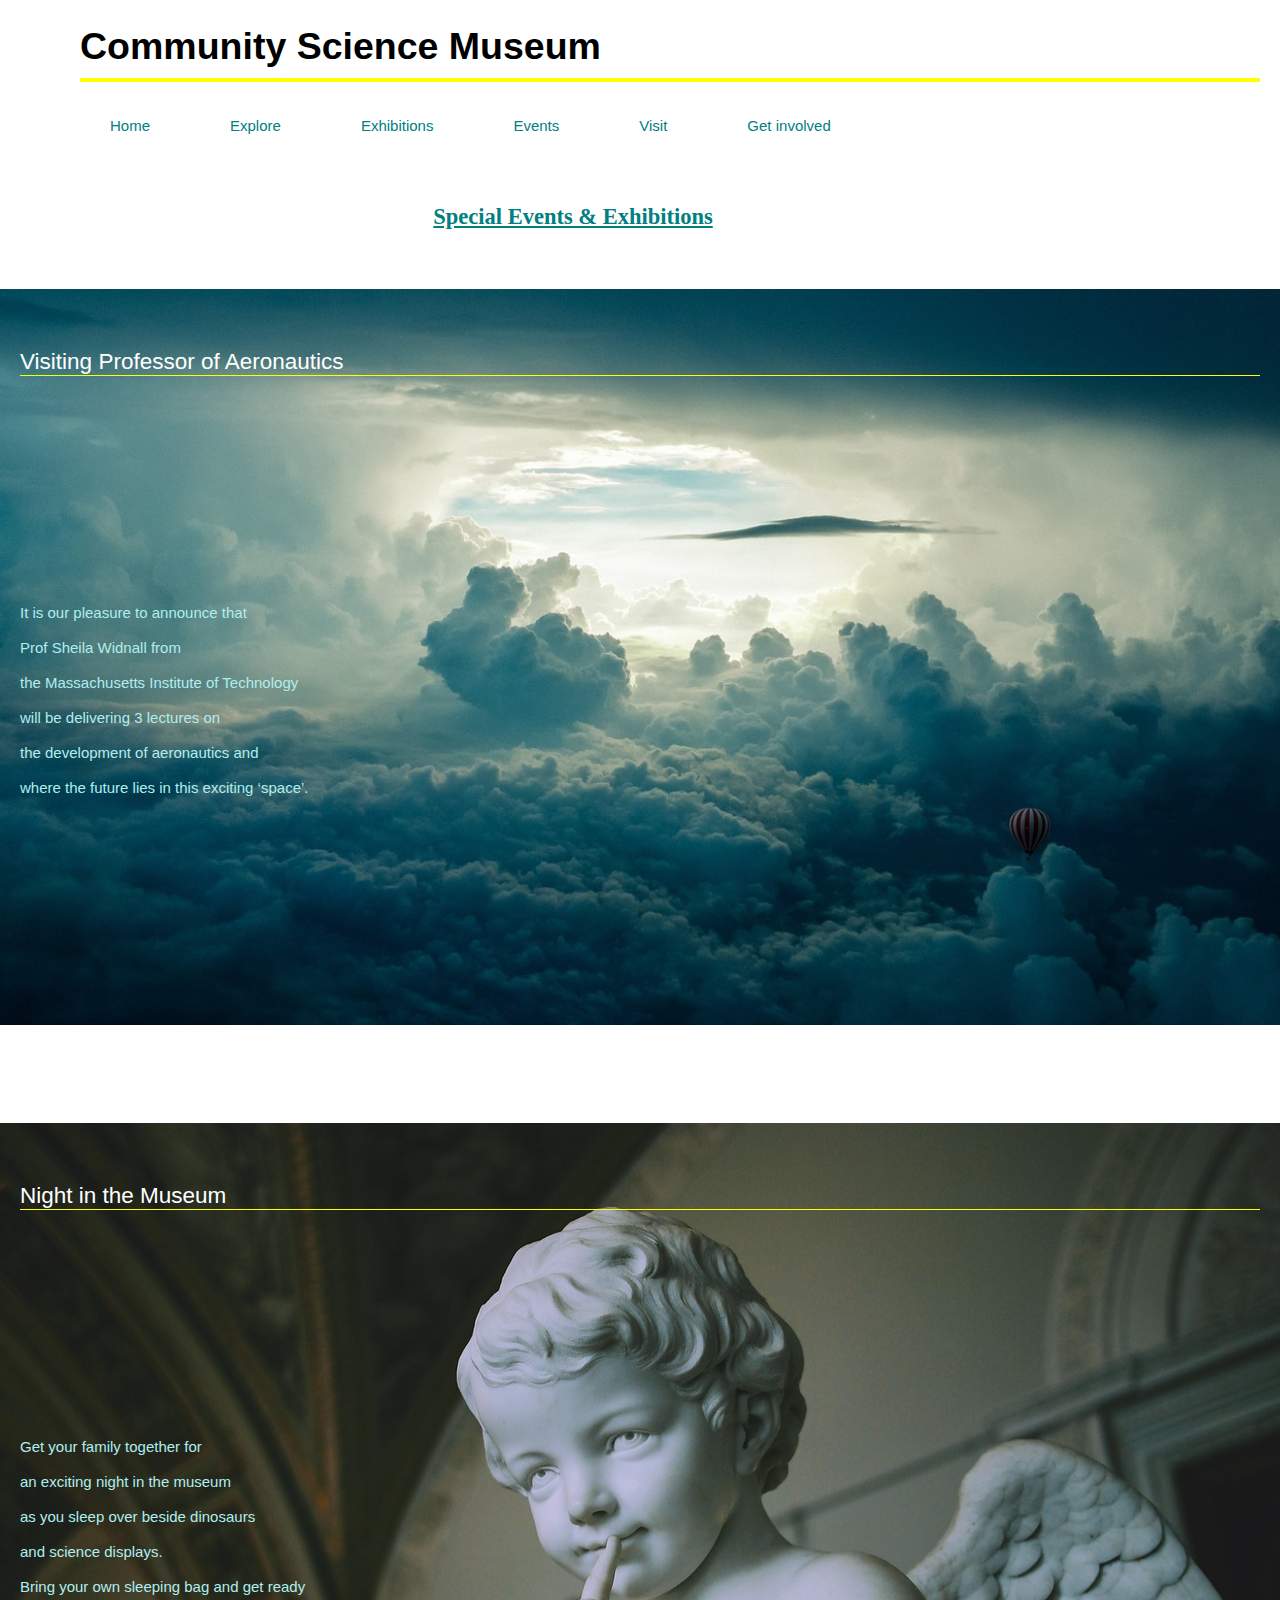
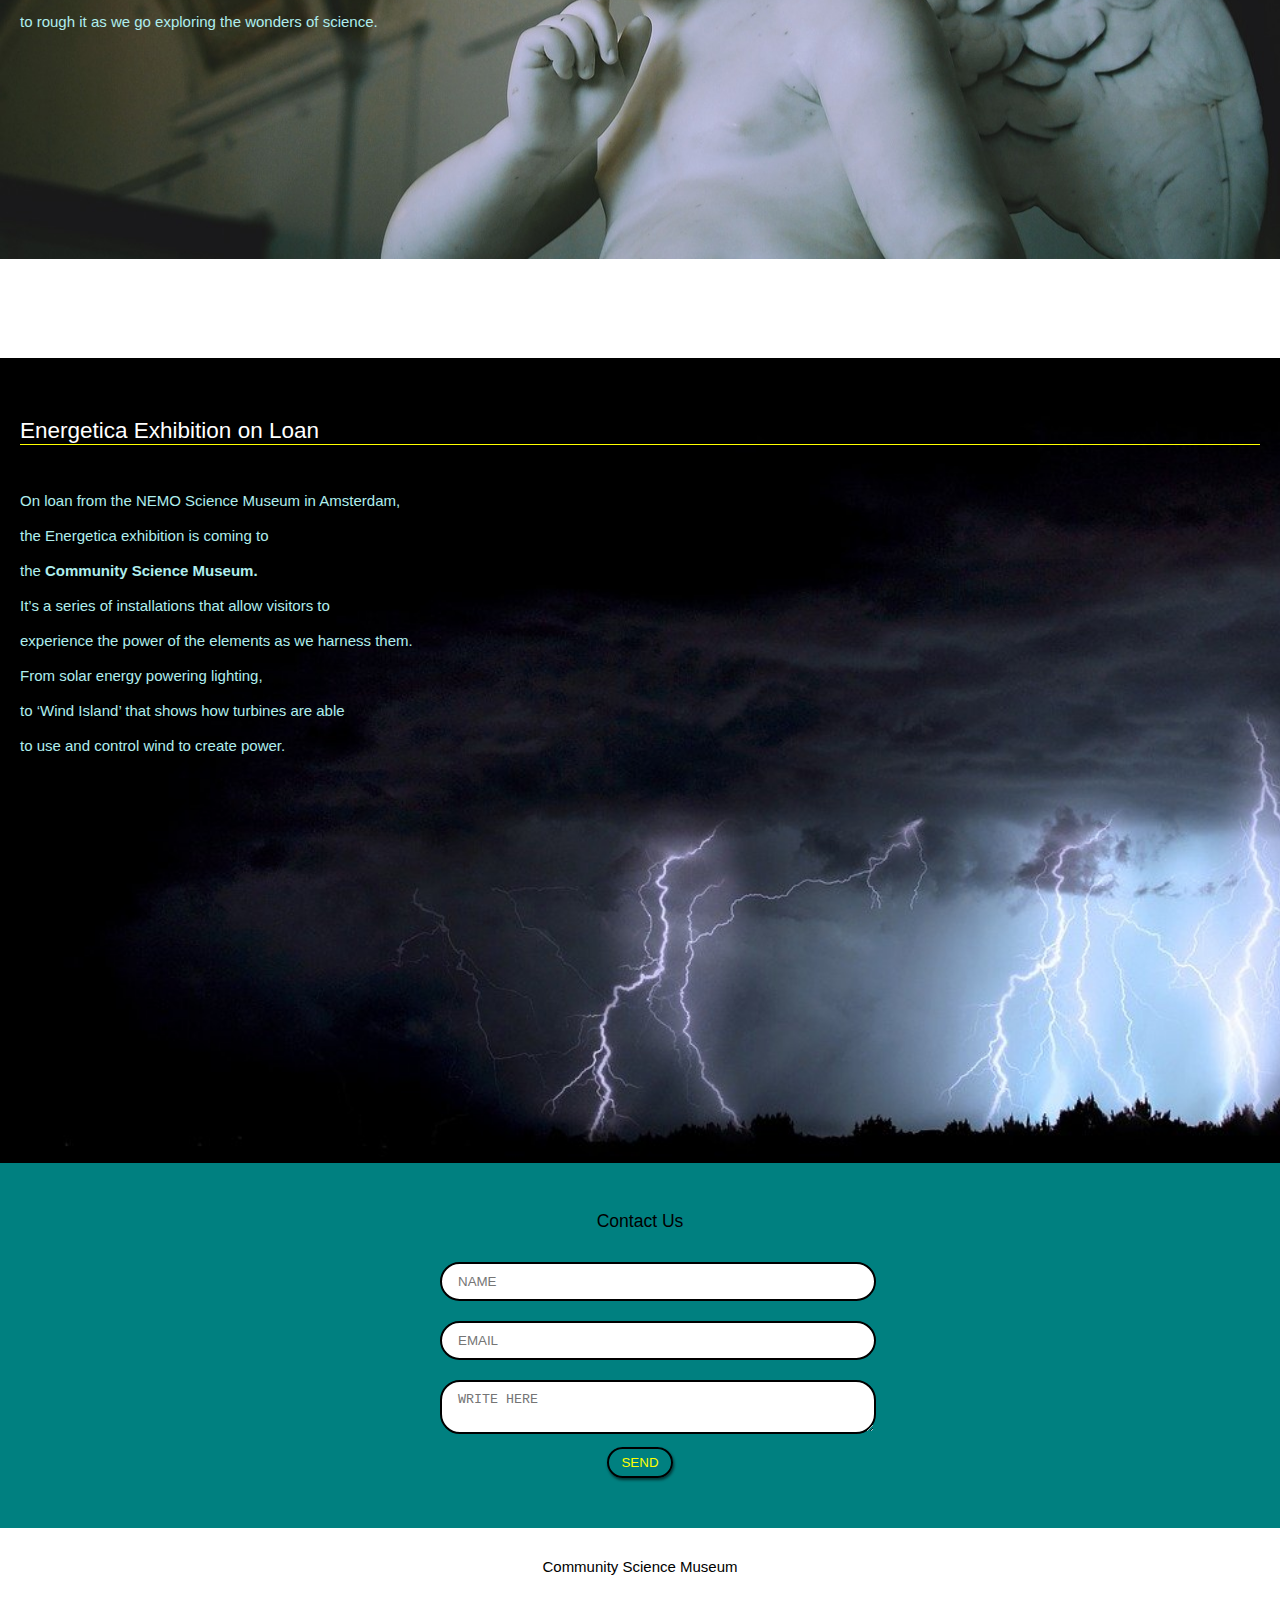
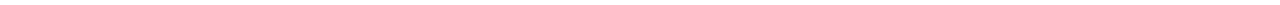
==== events.html @ 869b0f2c "pre bei2" ====
<!DOCTYPE html>
<html>
  <head>
    <title>Community Science museum</title>
    <link rel="stylesheet"  type="text/css" href="events.css"> 
    <meta name="viewport" content="width=device-width, initial-scale=1">
    <link rel="stylesheet" href="https://use.fontawesome.com/releases/v5.15.3/css/all.css" integrity="sha384-SZXxX4whJ79/gErwcOYf+zWLeJdY/qpuqC4cAa9rOGUstPomtqpuNWT9wdPEn2fk" crossorigin="anonymous">


  </head>
  <body>
    <main>
        <nav class="site-nav">
          <nav>
            <label for="hamburger-menu"><i class="fas fa-bars"></i></label>
              <input type="checkbox" id="hamburger-menu"> 
              <h1>Community Science Museum</h1>
              <ul>
                  <li><a href="index.html">Home</a></li>
                  <li><a href="explore.html">Explore</a></li>
                  <li class="active"><a href="exhib.html">Exhibitions</a></li>
                  <li><a href="events.html">Events</a></li>
                  <li><a href="visit.html">Visit</a></li>
                  <li><a href="getin.html">Get involved</a></li>
              </ul>
          </nav>

          <section id="exhibitions" class="grid">
            <div class="page-title">
                <strong>Special Events & Exhibitions</strong>
            </div>
        </section>

        <section id="einstein"> 
            <div class="einstein-text">
                <h2>Visiting Professor of Aeronautics</h2>
                <p>It is our pleasure to announce that <br/> Prof Sheila Widnall from <br/> the Massachusetts Institute of Technology <br/> will be delivering 3 lectures on <br/> the development of aeronautics and <br/> where the future lies in this exciting ‘space’.</p>
            </div>
            <div class="einstein-img">
                <img src="images/balloon.jpg" alt="">
            </div>
        </section>

        <section id="air">
            <div class="air"></div>
        </section>

        <section id="night"> 
            <div class="night-text">
                <h2>Night in the Museum</h2>
                <p>Get your family together for <br/> an exciting night in the museum <br/> as you sleep over beside dinosaurs <br/> and science displays. <br/> Bring your own sleeping bag and get ready <br/> to rough it as we go exploring the wonders of science.</p>
            </div>
            <div class="night-img">
                <img src="images/sculpture.jpg" alt="">
            </div>
        </section>

        <section id="air2">
            <div class="air2"></div>
        </section>

        <section id="energetica"> 
            <div class="energetica-text">
                <h2>Energetica Exhibition on Loan</h2>
                <p>On loan from the NEMO Science Museum in Amsterdam,<br/> the Energetica exhibition is coming to <br/> the <b>Community Science Museum.</b> <br/> It’s a series of installations that allow visitors to <br/> experience the power of the elements as we harness them. <br/> From solar energy powering lighting, <br/> to ‘Wind Island’ that shows how turbines are able <br/> to use and control wind to create power.</p>
            </div>
            <div class="energetica-img">
                <img src="images/lightning.jpg" alt="">
            </div>
        </section>





          <section id="contact">
            <h3>Contact Us</h3>
            
            <form>
              <input type="text" placeholder="NAME">
              <input type="email" placeholder="EMAIL">
              <textarea placeholder="WRITE HERE"></textarea>
              <button class="button">Send</button>
            </form>
          </section>

          <footer>
            <div class="footer-grid">
              <p class="copyright">Community Science Museum</p>

            </div>

          </footer>
           

          </div>

      
    </main>
  </body>
</html>
---- events.css ----
/* variables */

/* reset */
body,p,a,ul,li{
    margin: 0;
    padding: 0;
    text-decoration: none;
}
li{
    list-style-type: none;
}

/* base */
body{
    font-family: Arial, Helvetica, sans-serif;
    font-size: 15px;
    background: rgb(255,255,255);
    
    
}


.button{
    background: none;
    border: 2px solid black;
    color: yellow;
    padding: 6px 12px;
    border-radius: 20px;
    text-transform: uppercase;
    box-shadow: 1px 2px 3px rgba(0,0,0,0.6);
    display: inline-block;
}

.button:hover{
    color: cornflowerblue;
}
    
input, textarea{
    background: rgba (255, 255, 255, 0,05);
    padding: 10px 16px;
    border-radius: 20px;
    border: 2px solid black;
    color: white;
}

/* fonts */
h1{
    font-weight: bolder;
}

h2,h3,h4{
    font-weight:lighter;
    font-family: 'Gill Sans', 'Gill Sans MT', Calibri, 'Trebuchet MS', sans-serif;
}

p, a{
    font-family: 'Gill Sans', 'Gill Sans MT', Calibri, 'Trebuchet MS', sans-serif;
    color:paleturquoise;
}

strong{
    font-family: 'Trebuchet MS';
    color: teal;
    text-decoration:underline;
    
}

li, ul a{
  color: teal;  
  font-family:sans-serif;
}

li, ul a:active{
    color: black;
}

li, ul a:hover{
    color: black;
}

/* mobile */
.grid{
    display: grid;
    grid-template-columns: repeat(12, 1fr); 
 }
 
.site-nav{
     margin: 0 20px;
}
 
.site-nav ul{
     display: none;
}

#hamburger-menu{
    display: none;
}
 
#hamburger-menu:checked ~ ul{
    display: block;
    text-align: left;
    line-height: 40px;
}

i{
    padding: 10px 0;
    font-size: 1em;
}

.site-nav h1{
     grid-column: 2/6;
     grid-row: 1;
     padding-bottom: 10px;
     border-bottom: 3px solid yellow;
}

.page-title{
    padding: 30px 0;
    grid-column: 4/10;
}

#einstein{
    background-image: url(images/balloon.jpg);
    background-repeat: no-repeat;
    background-size: cover;
    padding: 0 20px 20px 20px;
    margin: 0 -20px;
}

.einstein-text h2{
    grid-column: 8/13;
    text-align: left;
    border-bottom: 1px solid yellow;
    padding-top: 60px;
    color: white;
}

.einstein-text p{
    grid-column: 2/13;
    grid-row: 1;
    line-height: 20px;
    padding-top: 200px;
    padding-bottom: 20px;
    text-align: left;

}

.einstein-img, .night-img, .energetica-img{
    display: none;
}

#air{
    background: white;
    padding:100px 20px 20px 20px;
    margin: 0 -20px;
}

#night{
    background-image: url(images/sculpture.jpg);
    background-repeat: no-repeat;
    background-size: cover;
    padding: 0 20px 20px 20px;
    margin: 0 -20px;
}

.night-text h2{
    grid-column: 2/13;
    text-align: left;
    border-bottom: 1px solid yellow;
    padding-top: 60px;
    color: white;
}

.night-text p{
    grid-column: 2/13;
    grid-row: 1;
    line-height: 20px;
    padding-top: 200px;
    padding-bottom: 20px;
    text-align: left;

}

#air2{
    background: white;
    padding:100px 20px 20px 20px;
    margin: 0 -20px;
}

#energetica{
    background-image: url(images/lightning.jpg);
    background-repeat: no-repeat;
    background-size: cover;
    padding: 0 20px 20px 20px;
    margin: 0 -20px;
}

.energetica-text h2{
    grid-column: 8/13;
    text-align: left;
    border-bottom: 1px solid yellow;
    padding-top: 60px;
    color: white;
}

.energetica-text p{
    grid-column: 2/10;
    grid-row: 1;
    line-height: 20px;
    padding-top: 20px;
    padding-bottom: 200px;
    text-align: left;

}

#contact{
    padding: 30px 20px;
    background: teal;
    margin: 0 -20px;
}

#contact h3, p{
    text-align: center;
    margin-bottom: 0;
}

#contact form{
    width: 80%;
    max-width: 400px;
    margin: 20px auto;
    text-align: center;
}

#contact input, textarea{
    width: 100%;
    margin: 10px 0;
}

footer{
    padding: 30px 20px;
    background: white;
    margin: 0 -20px;
}

footer p{
    color: black;
}

/* small pad */
@media screen and (min-width: 655px){
    i{
        font-size: 1.3em;
    }

    .page-title{
        grid-column: 6/9;
    }
}

/* pad and laptop */
@media screen and (min-width: 960px){
    .body{
        background: teal;
    }
    
    .site-nav ul{
        display: flex;
        gap: 40px;
        padding: 10px 0;
        margin-right: 400px;
        margin-left: 80px;
        padding-bottom: 30px;
   }

   .site-nav h1{
        margin-left: 60px;
        font-size: 2em;
        border-bottom: 4px solid yellow;
    }

    .page-title{
        padding: 40px 0;
        grid-column: 5/10;
        font-size: 1.5em;
    }
   
   #hamburger-menu{
       display: none;
   }
    
   #hamburger-menu:checked ~ ul{
       display: none;
   }
   
   i{
       display: none;
   }

   .site-nav h1{
    font-size: 2em;
    padding-bottom: 10px;
    border-bottom: 4px solid yellow;
    }

    #air, #air2{
        background: white;
        padding:60px 20px 20px 20px;
        margin: 0 -20px;
    }

    #einstein, #night, #energetica{
        padding-bottom: 200px;
    }

    .einstein-text p, .night-text p, .energetica-text p{
        text-align: start;
        line-height: 35px;
    }

}
/* large screen */
@media screen and (min-width: 1200px){
    .site-nav h1{
        margin-left: 60px;
        font-size: 2.5em;
        border-bottom: 4px solid yellow;
    }

    .site-nav ul{
        gap: 80px;
        margin-right: 400px;
        margin-left: 90px;
        padding-bottom: 30px;
    }
}
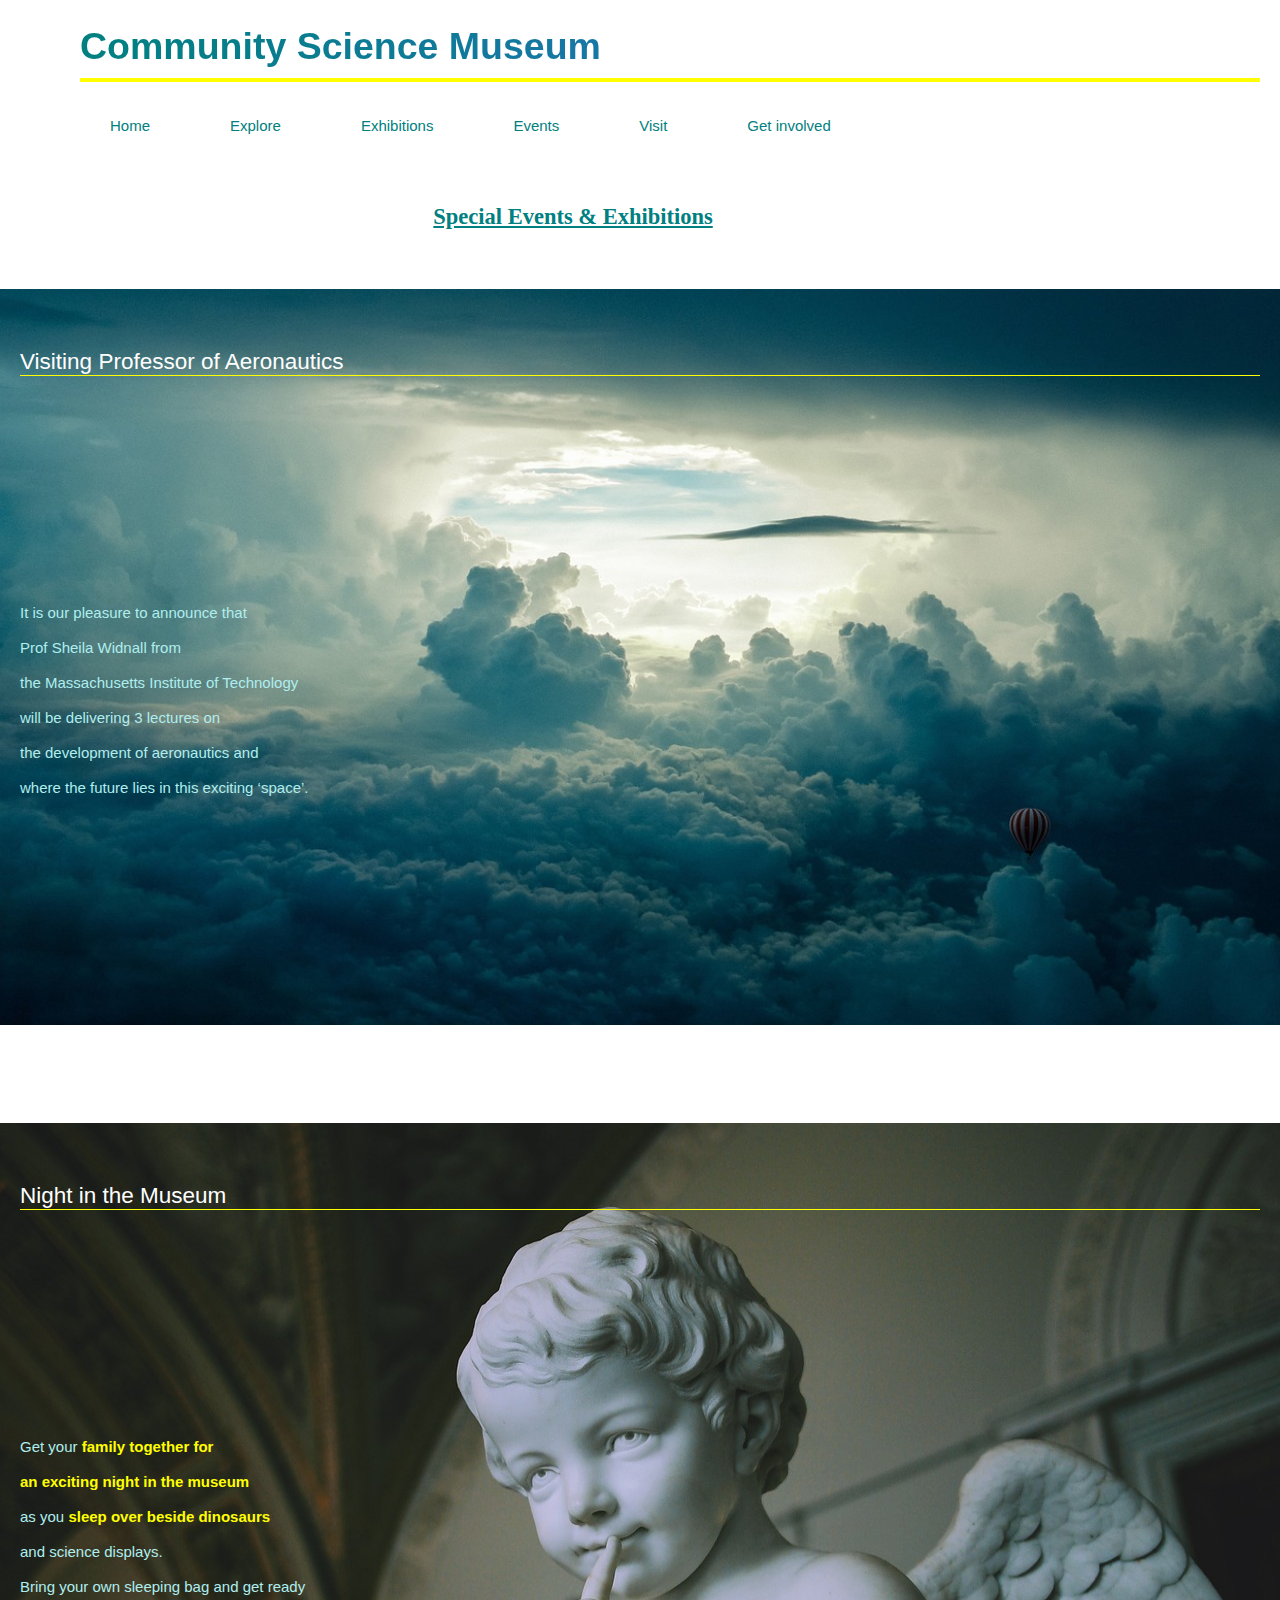
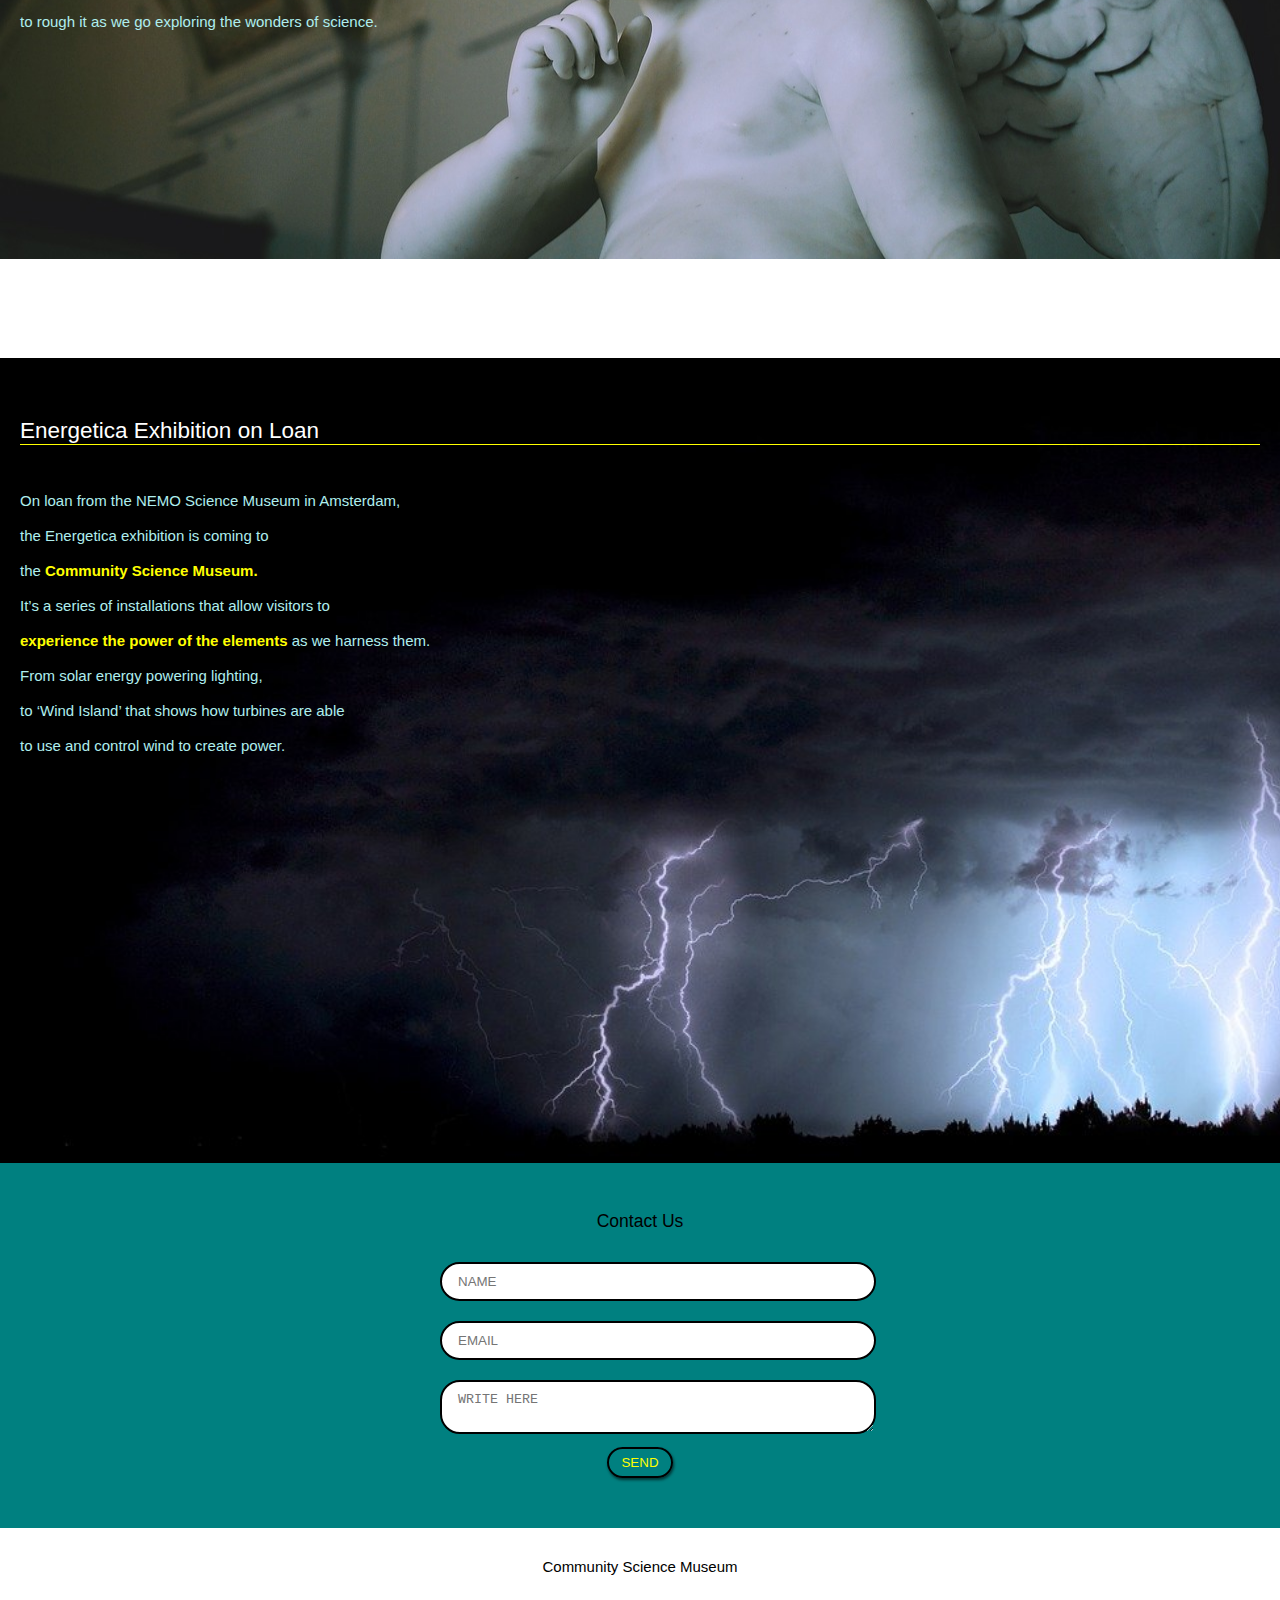
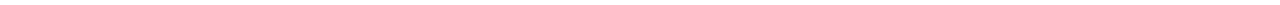
==== commit 7015fe2b: "finito" ====
--- a/events.html
+++ b/events.html
@@ -1,12 +1,14 @@
 <!DOCTYPE html>
 <html>
   <head>
-    <title>Community Science museum</title>
+    <title>Community Science Museum</title>
+    <meta charset="utf-8">
+    <meta lang="en">
+    <meta name="author" content="Håvard Sollie">
+    <meta name="description" content="Community Science Museum is a fun and engaging place for kids and teenagers. We have a lot of exciting exhibitions, events and programs for kids and schools. We offer researchers unique possibilities as well.">
     <link rel="stylesheet"  type="text/css" href="events.css"> 
     <meta name="viewport" content="width=device-width, initial-scale=1">
     <link rel="stylesheet" href="https://use.fontawesome.com/releases/v5.15.3/css/all.css" integrity="sha384-SZXxX4whJ79/gErwcOYf+zWLeJdY/qpuqC4cAa9rOGUstPomtqpuNWT9wdPEn2fk" crossorigin="anonymous">
-
-
   </head>
   <body>
     <main>
@@ -18,15 +20,15 @@
               <ul>
                   <li><a href="index.html">Home</a></li>
                   <li><a href="explore.html">Explore</a></li>
-                  <li class="active"><a href="exhib.html">Exhibitions</a></li>
+                  <li><a href="exhib.html">Exhibitions</a></li>
                   <li><a href="events.html">Events</a></li>
                   <li><a href="visit.html">Visit</a></li>
                   <li><a href="getin.html">Get involved</a></li>
               </ul>
           </nav>
 
-          <section id="exhibitions" class="grid">
-            <div class="page-title">
+        <section id="exhibitions" class="grid">
+             <div class="page-title">
                 <strong>Special Events & Exhibitions</strong>
             </div>
         </section>
@@ -37,7 +39,7 @@
                 <p>It is our pleasure to announce that <br/> Prof Sheila Widnall from <br/> the Massachusetts Institute of Technology <br/> will be delivering 3 lectures on <br/> the development of aeronautics and <br/> where the future lies in this exciting ‘space’.</p>
             </div>
             <div class="einstein-img">
-                <img src="images/balloon.jpg" alt="">
+                <img src="images/balloon.jpg" alt="hot air balloon in high altitude">
             </div>
         </section>
 
@@ -48,10 +50,10 @@
         <section id="night"> 
             <div class="night-text">
                 <h2>Night in the Museum</h2>
-                <p>Get your family together for <br/> an exciting night in the museum <br/> as you sleep over beside dinosaurs <br/> and science displays. <br/> Bring your own sleeping bag and get ready <br/> to rough it as we go exploring the wonders of science.</p>
+                <p>Get your <b> family together for <br/> an exciting night in the museum </b> <br/> as you <b> sleep over beside dinosaurs </b> <br/> and science displays. <br/> Bring your own sleeping bag and get ready <br/> to rough it as we go exploring the wonders of science.</p>
             </div>
             <div class="night-img">
-                <img src="images/sculpture.jpg" alt="">
+                <img src="images/sculpture.jpg" alt="sculpture hushing in camera">
             </div>
         </section>
 
@@ -62,18 +64,14 @@
         <section id="energetica"> 
             <div class="energetica-text">
                 <h2>Energetica Exhibition on Loan</h2>
-                <p>On loan from the NEMO Science Museum in Amsterdam,<br/> the Energetica exhibition is coming to <br/> the <b>Community Science Museum.</b> <br/> It’s a series of installations that allow visitors to <br/> experience the power of the elements as we harness them. <br/> From solar energy powering lighting, <br/> to ‘Wind Island’ that shows how turbines are able <br/> to use and control wind to create power.</p>
+                <p>On loan from the NEMO Science Museum in Amsterdam,<br/> the Energetica exhibition is coming to <br/> the <b>Community Science Museum.</b> <br/> It’s a series of installations that allow visitors to <br/> <b> experience the power of the elements </b> as we harness them. <br/> From solar energy powering lighting, <br/> to ‘Wind Island’ that shows how turbines are able <br/> to use and control wind to create power.</p>
             </div>
             <div class="energetica-img">
-                <img src="images/lightning.jpg" alt="">
+                <img src="images/lightning.jpg" alt="multiple lightning strikes">
             </div>
         </section>
 
-
-
-
-
-          <section id="contact">
+        <section id="contact">
             <h3>Contact Us</h3>
             
             <form>
@@ -84,18 +82,12 @@
             </form>
           </section>
 
-          <footer>
+        <footer>
             <div class="footer-grid">
               <p class="copyright">Community Science Museum</p>
-
             </div>
-
-          </footer>
+        </footer>
            
-
-          </div>
-
-      
     </main>
   </body>
 </html>
--- a/events.css
+++ b/events.css
@@ -46,6 +46,11 @@
 /* fonts */
 h1{
     font-weight: bolder;
+    background: linear-gradient(to left, rgb(52, 108, 212), teal);
+    -webkit-background-clip: text;
+    -moz-background-clip: text;
+    background-clip: text;
+    color: transparent;
 }
 
 h2,h3,h4{
@@ -76,6 +81,10 @@
 
 li, ul a:hover{
     color: black;
+}
+
+b{
+    color: yellow;
 }
 
 /* mobile */
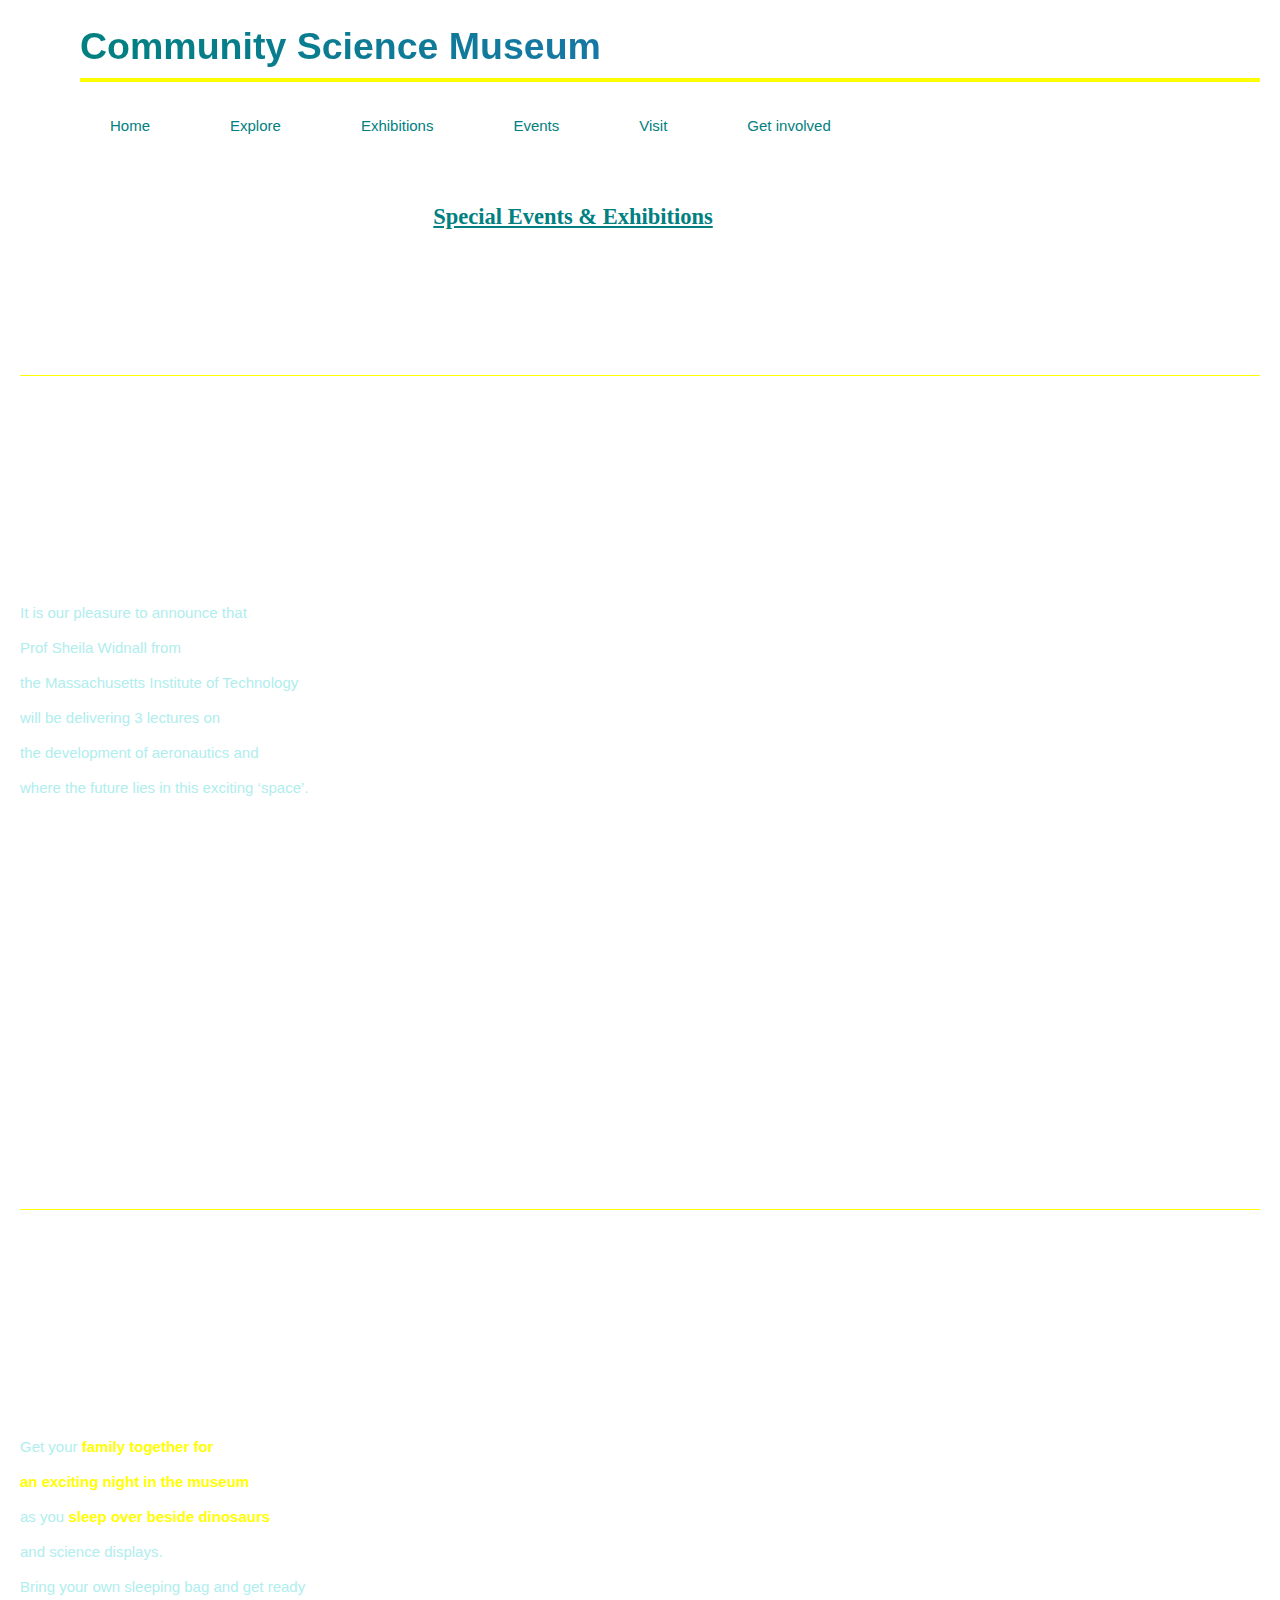
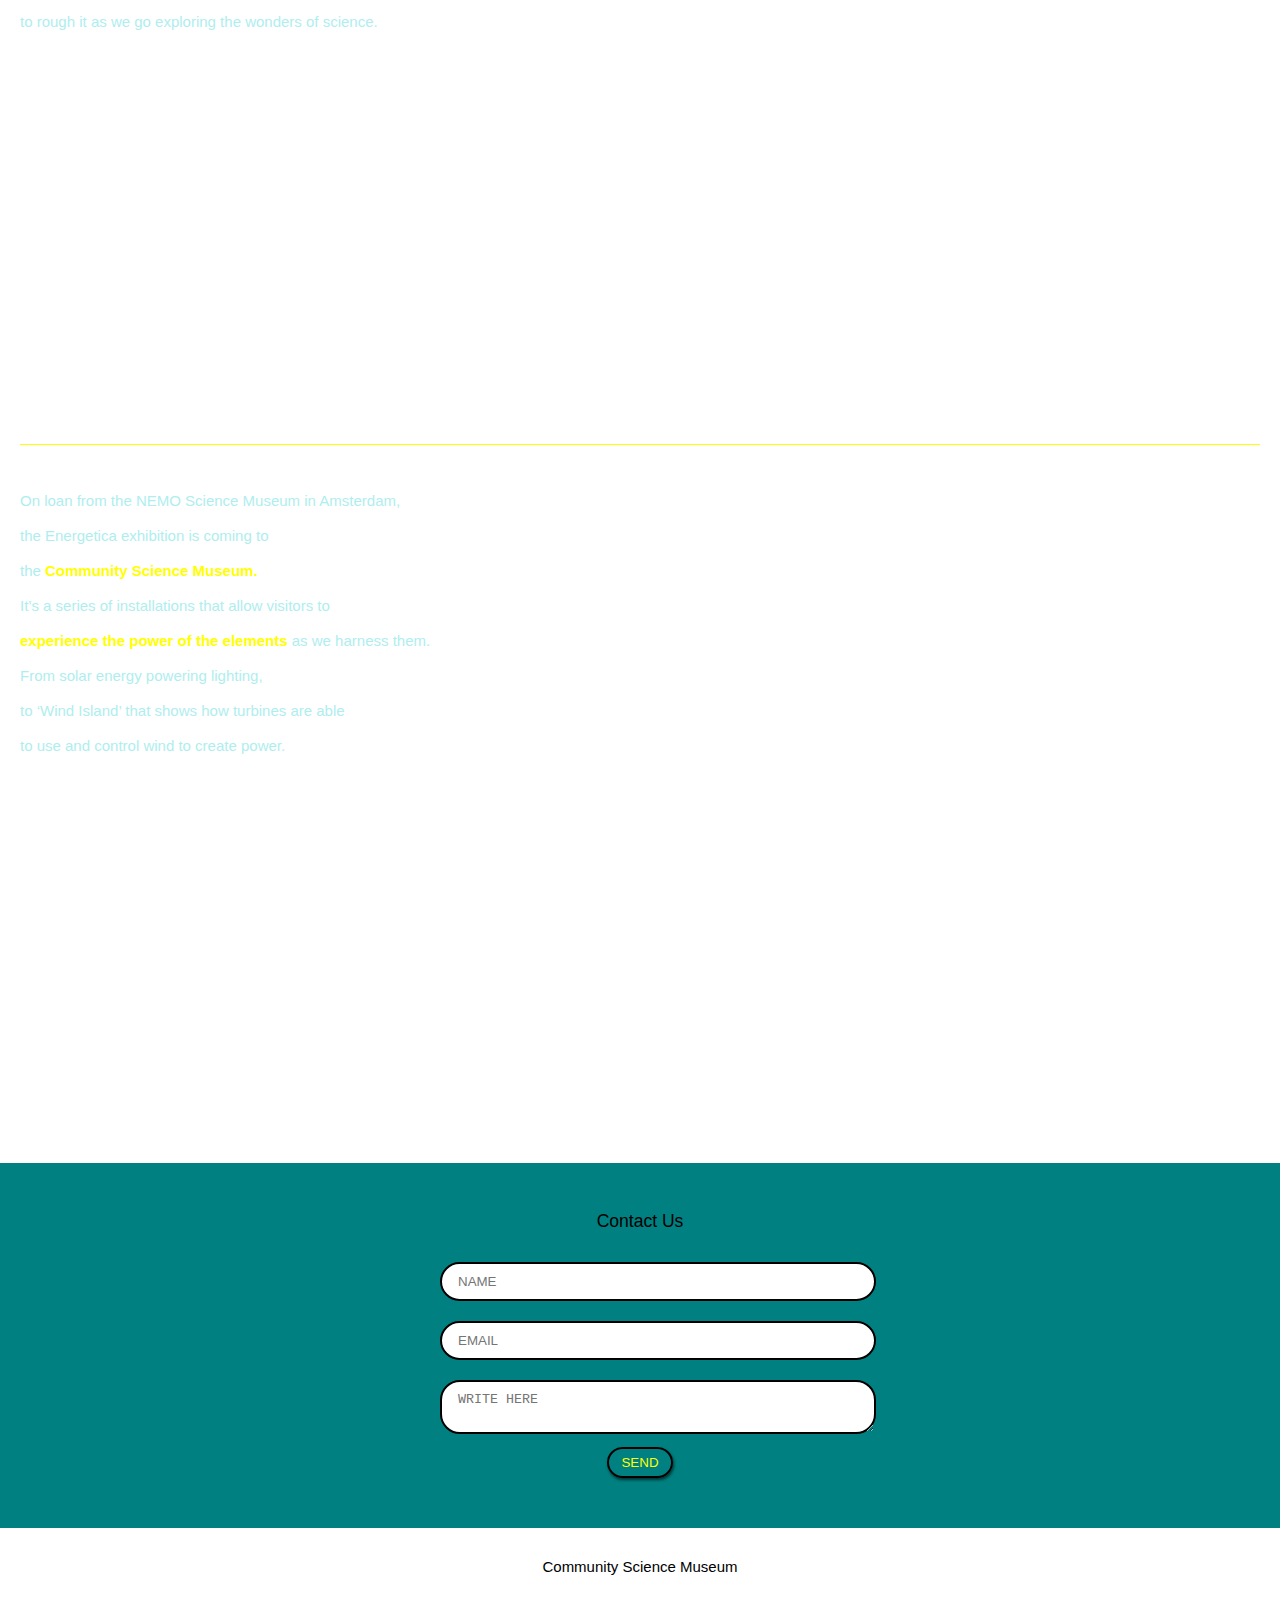
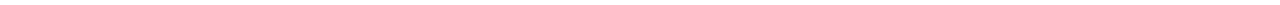
==== commit 6ebe9ec2: "file organization" ====
--- a/events.html
+++ b/events.html
@@ -6,7 +6,7 @@
     <meta lang="en">
     <meta name="author" content="Håvard Sollie">
     <meta name="description" content="Community Science Museum is a fun and engaging place for kids and teenagers. We have a lot of exciting exhibitions, events and programs for kids and schools. We offer researchers unique possibilities as well.">
-    <link rel="stylesheet"  type="text/css" href="events.css"> 
+    <link rel="stylesheet"  type="text/css" href="/styles/events.css"> 
     <meta name="viewport" content="width=device-width, initial-scale=1">
     <link rel="stylesheet" href="https://use.fontawesome.com/releases/v5.15.3/css/all.css" integrity="sha384-SZXxX4whJ79/gErwcOYf+zWLeJdY/qpuqC4cAa9rOGUstPomtqpuNWT9wdPEn2fk" crossorigin="anonymous">
   </head>
--- a/styles/events.css
+++ b/styles/events.css
@@ -0,0 +1,344 @@
+/* variables */
+
+/* reset */
+body,p,a,ul,li{
+    margin: 0;
+    padding: 0;
+    text-decoration: none;
+}
+li{
+    list-style-type: none;
+}
+
+/* base */
+body{
+    font-family: Arial, Helvetica, sans-serif;
+    font-size: 15px;
+    background: rgb(255,255,255);
+    
+    
+}
+
+
+.button{
+    background: none;
+    border: 2px solid black;
+    color: yellow;
+    padding: 6px 12px;
+    border-radius: 20px;
+    text-transform: uppercase;
+    box-shadow: 1px 2px 3px rgba(0,0,0,0.6);
+    display: inline-block;
+}
+
+.button:hover{
+    color: cornflowerblue;
+}
+    
+input, textarea{
+    background: rgba (255, 255, 255, 0,05);
+    padding: 10px 16px;
+    border-radius: 20px;
+    border: 2px solid black;
+    color: white;
+}
+
+/* fonts */
+h1{
+    font-weight: bolder;
+    background: linear-gradient(to left, rgb(52, 108, 212), teal);
+    -webkit-background-clip: text;
+    -moz-background-clip: text;
+    background-clip: text;
+    color: transparent;
+}
+
+h2,h3,h4{
+    font-weight:lighter;
+    font-family: 'Gill Sans', 'Gill Sans MT', Calibri, 'Trebuchet MS', sans-serif;
+}
+
+p, a{
+    font-family: 'Gill Sans', 'Gill Sans MT', Calibri, 'Trebuchet MS', sans-serif;
+    color:paleturquoise;
+}
+
+strong{
+    font-family: 'Trebuchet MS';
+    color: teal;
+    text-decoration:underline;
+    
+}
+
+li, ul a{
+  color: teal;  
+  font-family:sans-serif;
+}
+
+li, ul a:active{
+    color: black;
+}
+
+li, ul a:hover{
+    color: black;
+}
+
+b{
+    color: yellow;
+}
+
+/* mobile */
+.grid{
+    display: grid;
+    grid-template-columns: repeat(12, 1fr); 
+ }
+ 
+.site-nav{
+     margin: 0 20px;
+}
+ 
+.site-nav ul{
+     display: none;
+}
+
+#hamburger-menu{
+    display: none;
+}
+ 
+#hamburger-menu:checked ~ ul{
+    display: block;
+    text-align: left;
+    line-height: 40px;
+}
+
+i{
+    padding: 10px 0;
+    font-size: 1em;
+}
+
+.site-nav h1{
+     grid-column: 2/6;
+     grid-row: 1;
+     padding-bottom: 10px;
+     border-bottom: 3px solid yellow;
+}
+
+.page-title{
+    padding: 30px 0;
+    grid-column: 4/10;
+}
+
+#einstein{
+    background-image: url(images/balloon.jpg);
+    background-repeat: no-repeat;
+    background-size: cover;
+    padding: 0 20px 20px 20px;
+    margin: 0 -20px;
+}
+
+.einstein-text h2{
+    grid-column: 8/13;
+    text-align: left;
+    border-bottom: 1px solid yellow;
+    padding-top: 60px;
+    color: white;
+}
+
+.einstein-text p{
+    grid-column: 2/13;
+    grid-row: 1;
+    line-height: 20px;
+    padding-top: 200px;
+    padding-bottom: 20px;
+    text-align: left;
+
+}
+
+.einstein-img, .night-img, .energetica-img{
+    display: none;
+}
+
+#air{
+    background: white;
+    padding:100px 20px 20px 20px;
+    margin: 0 -20px;
+}
+
+#night{
+    background-image: url(images/sculpture.jpg);
+    background-repeat: no-repeat;
+    background-size: cover;
+    padding: 0 20px 20px 20px;
+    margin: 0 -20px;
+}
+
+.night-text h2{
+    grid-column: 2/13;
+    text-align: left;
+    border-bottom: 1px solid yellow;
+    padding-top: 60px;
+    color: white;
+}
+
+.night-text p{
+    grid-column: 2/13;
+    grid-row: 1;
+    line-height: 20px;
+    padding-top: 200px;
+    padding-bottom: 20px;
+    text-align: left;
+
+}
+
+#air2{
+    background: white;
+    padding:100px 20px 20px 20px;
+    margin: 0 -20px;
+}
+
+#energetica{
+    background-image: url(images/lightning.jpg);
+    background-repeat: no-repeat;
+    background-size: cover;
+    padding: 0 20px 20px 20px;
+    margin: 0 -20px;
+}
+
+.energetica-text h2{
+    grid-column: 8/13;
+    text-align: left;
+    border-bottom: 1px solid yellow;
+    padding-top: 60px;
+    color: white;
+}
+
+.energetica-text p{
+    grid-column: 2/10;
+    grid-row: 1;
+    line-height: 20px;
+    padding-top: 20px;
+    padding-bottom: 200px;
+    text-align: left;
+
+}
+
+#contact{
+    padding: 30px 20px;
+    background: teal;
+    margin: 0 -20px;
+}
+
+#contact h3, p{
+    text-align: center;
+    margin-bottom: 0;
+}
+
+#contact form{
+    width: 80%;
+    max-width: 400px;
+    margin: 20px auto;
+    text-align: center;
+}
+
+#contact input, textarea{
+    width: 100%;
+    margin: 10px 0;
+}
+
+footer{
+    padding: 30px 20px;
+    background: white;
+    margin: 0 -20px;
+}
+
+footer p{
+    color: black;
+}
+
+/* small pad */
+@media screen and (min-width: 655px){
+    i{
+        font-size: 1.3em;
+    }
+
+    .page-title{
+        grid-column: 6/9;
+    }
+}
+
+/* pad and laptop */
+@media screen and (min-width: 960px){
+    .body{
+        background: teal;
+    }
+    
+    .site-nav ul{
+        display: flex;
+        gap: 40px;
+        padding: 10px 0;
+        margin-right: 400px;
+        margin-left: 80px;
+        padding-bottom: 30px;
+   }
+
+   .site-nav h1{
+        margin-left: 60px;
+        font-size: 2em;
+        border-bottom: 4px solid yellow;
+    }
+
+    .page-title{
+        padding: 40px 0;
+        grid-column: 5/10;
+        font-size: 1.5em;
+    }
+   
+   #hamburger-menu{
+       display: none;
+   }
+    
+   #hamburger-menu:checked ~ ul{
+       display: none;
+   }
+   
+   i{
+       display: none;
+   }
+
+   .site-nav h1{
+    font-size: 2em;
+    padding-bottom: 10px;
+    border-bottom: 4px solid yellow;
+    }
+
+    #air, #air2{
+        background: white;
+        padding:60px 20px 20px 20px;
+        margin: 0 -20px;
+    }
+
+    #einstein, #night, #energetica{
+        padding-bottom: 200px;
+    }
+
+    .einstein-text p, .night-text p, .energetica-text p{
+        text-align: start;
+        line-height: 35px;
+    }
+
+}
+/* large screen */
+@media screen and (min-width: 1200px){
+    .site-nav h1{
+        margin-left: 60px;
+        font-size: 2.5em;
+        border-bottom: 4px solid yellow;
+    }
+
+    .site-nav ul{
+        gap: 80px;
+        margin-right: 400px;
+        margin-left: 90px;
+        padding-bottom: 30px;
+    }
+}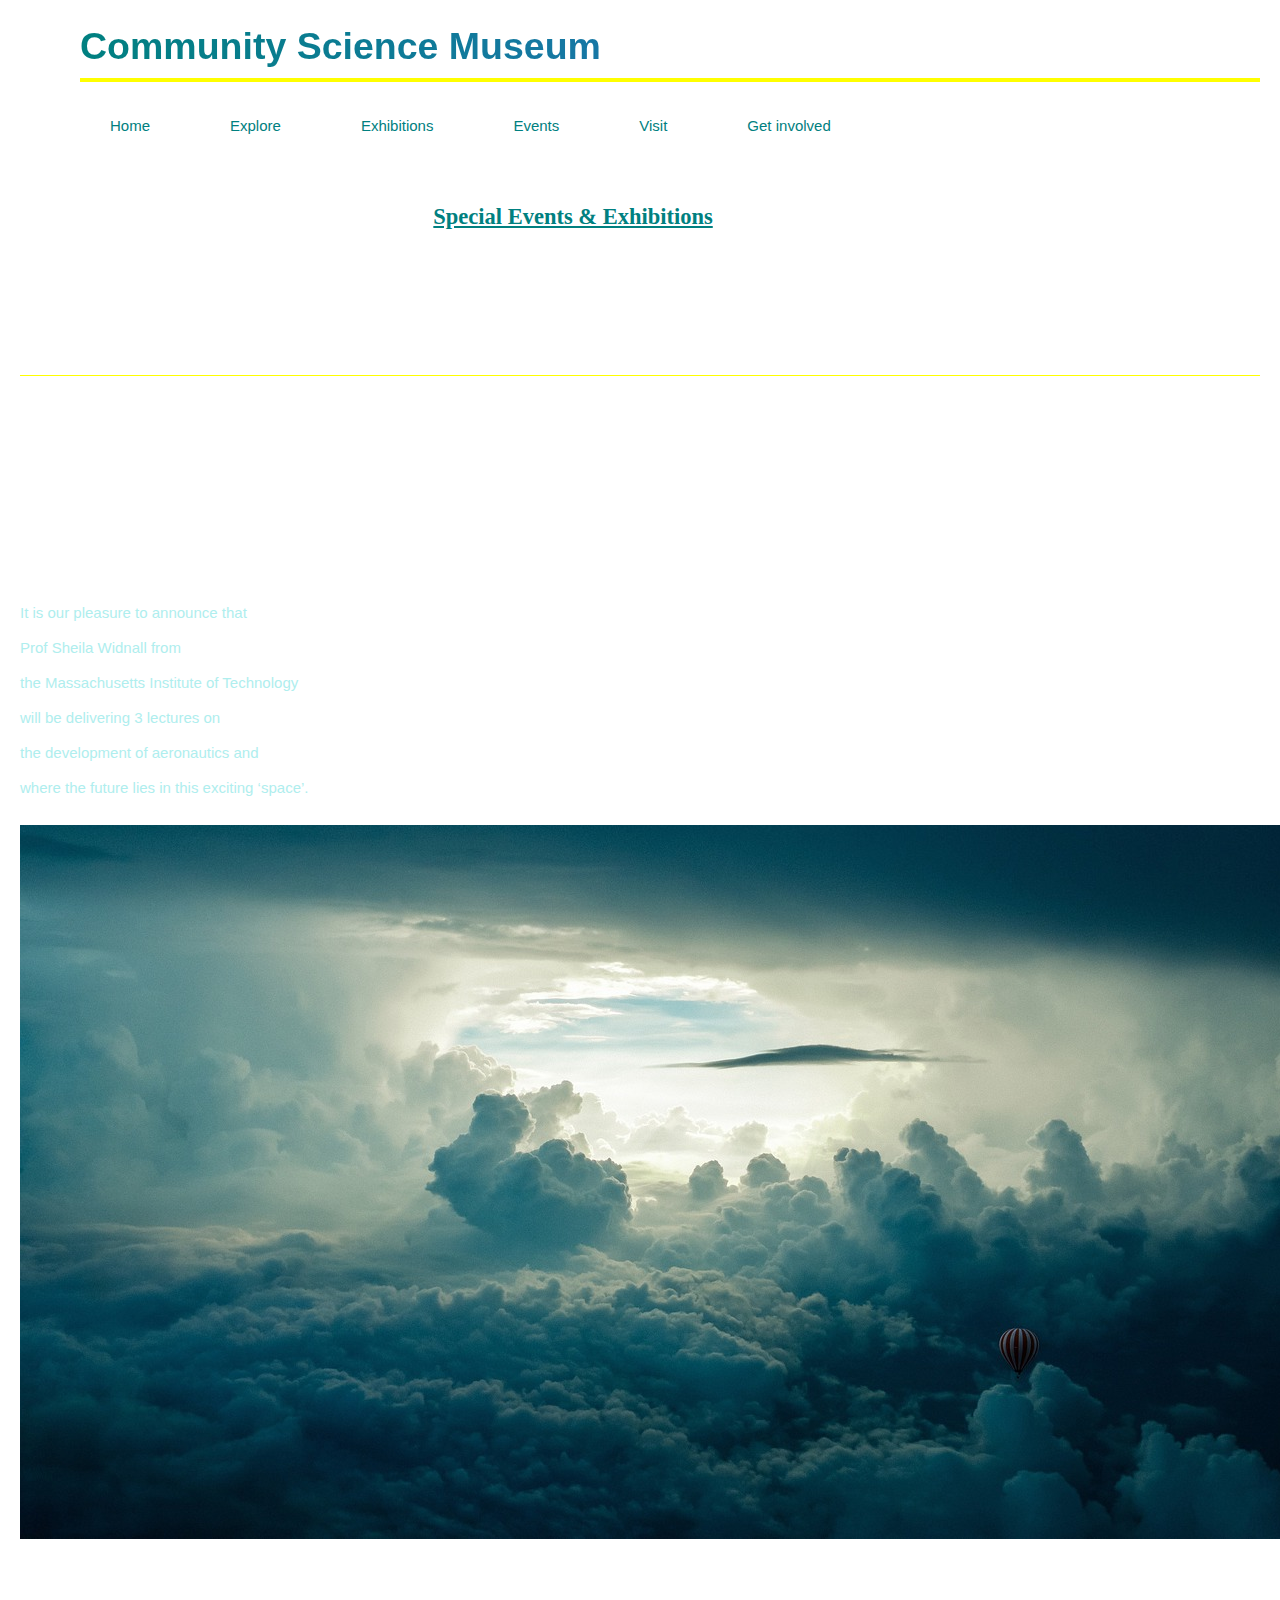
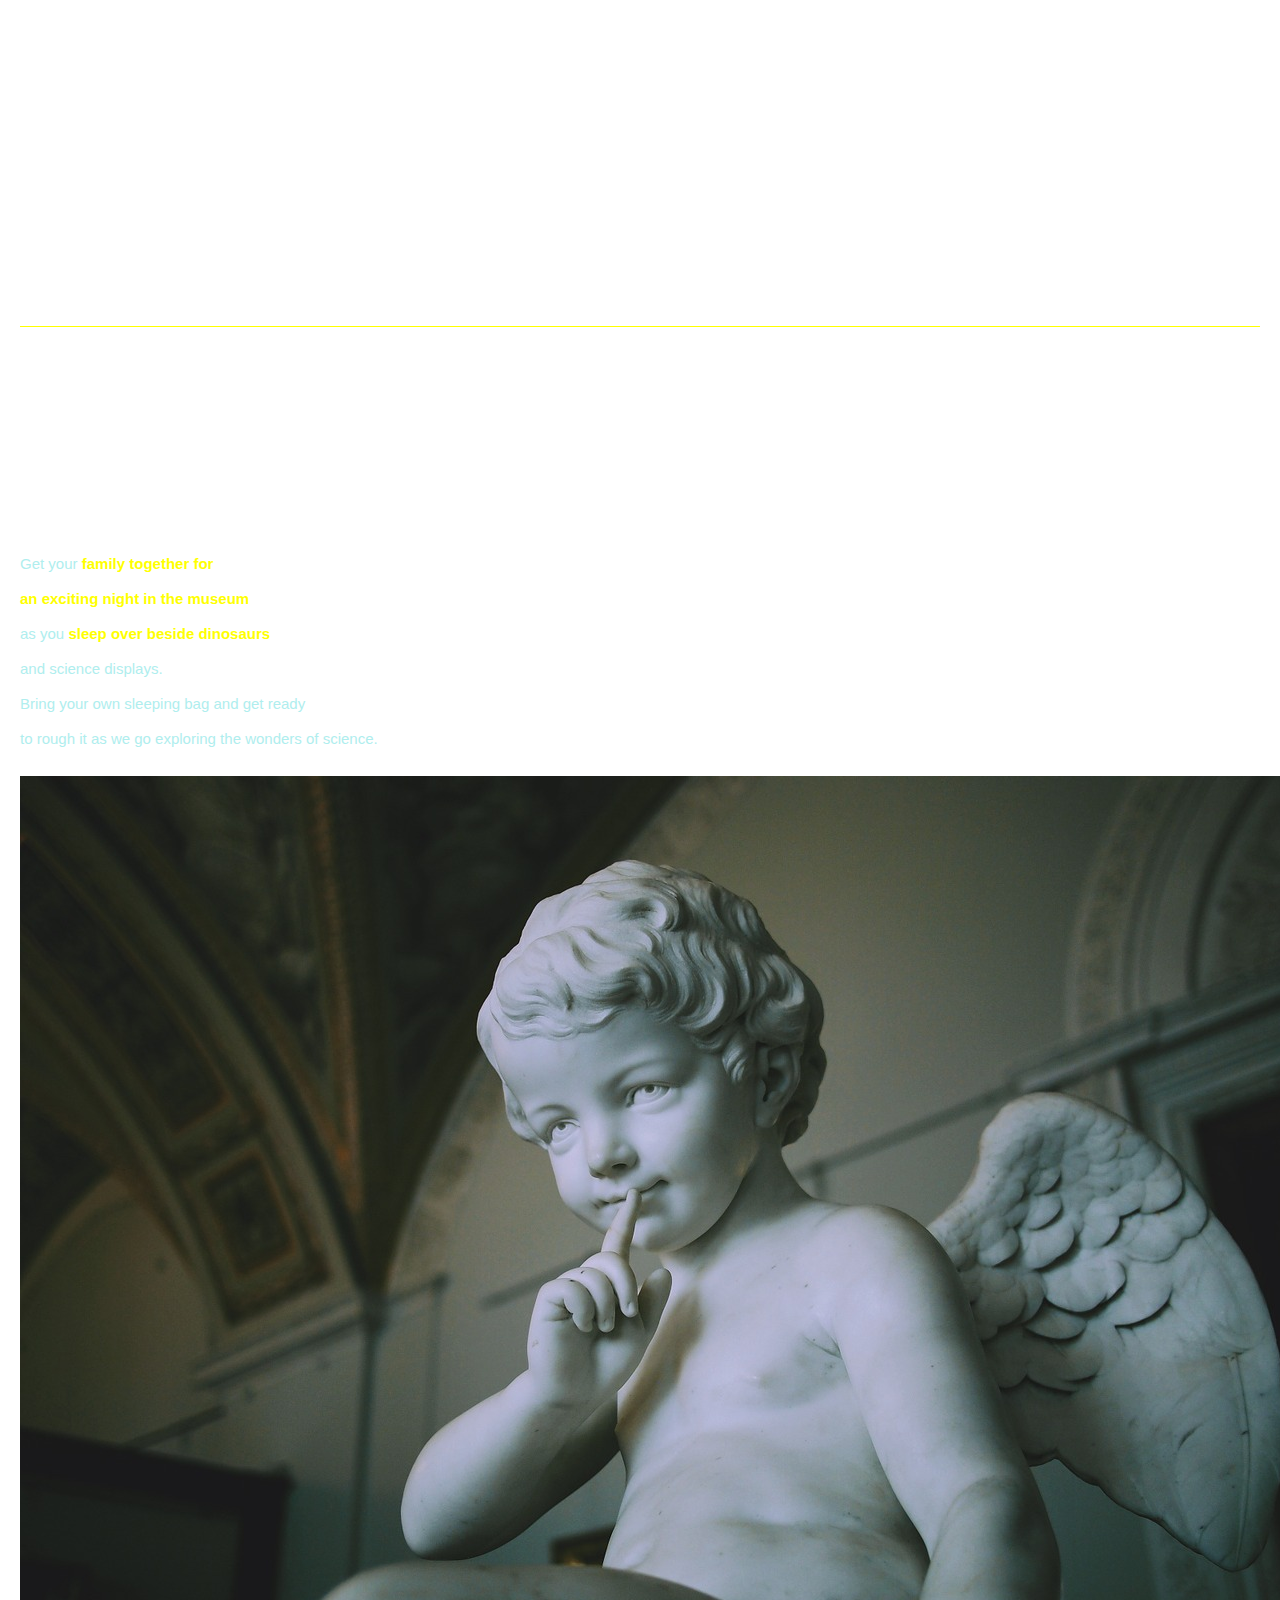
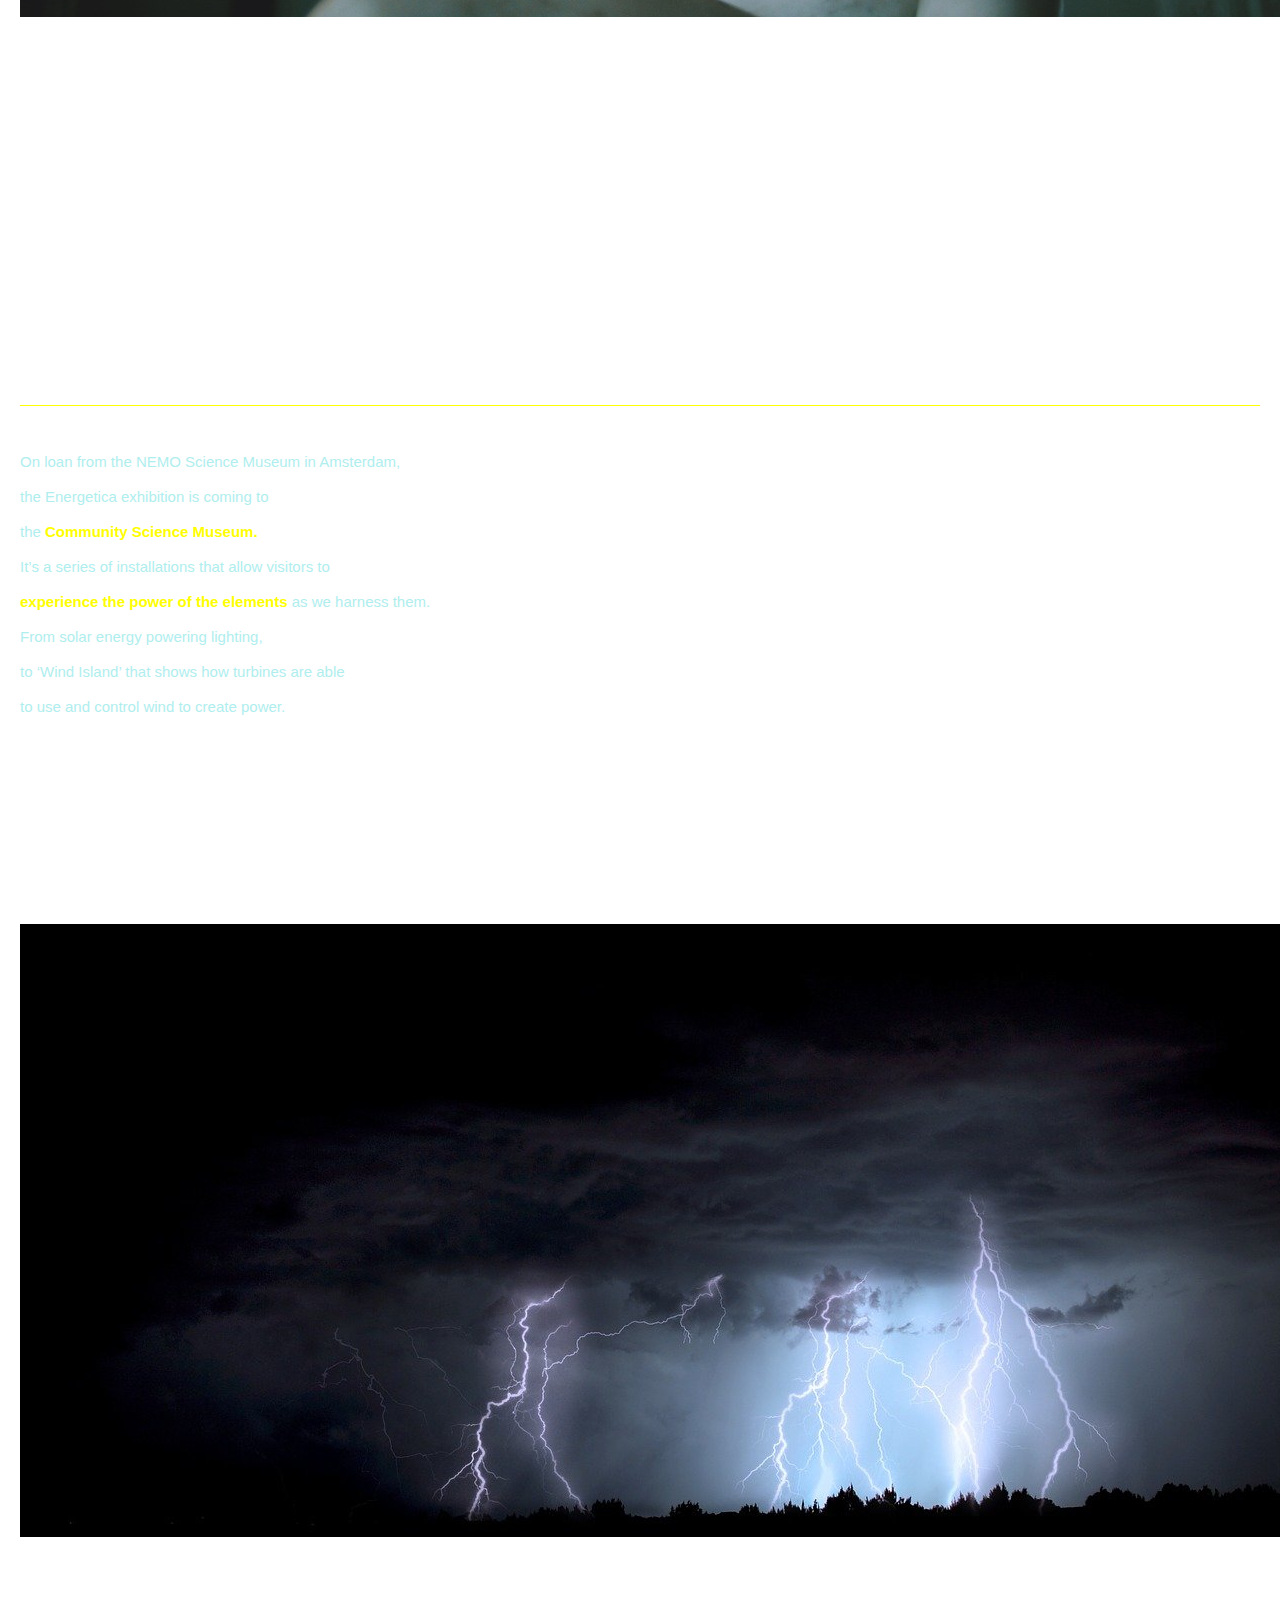
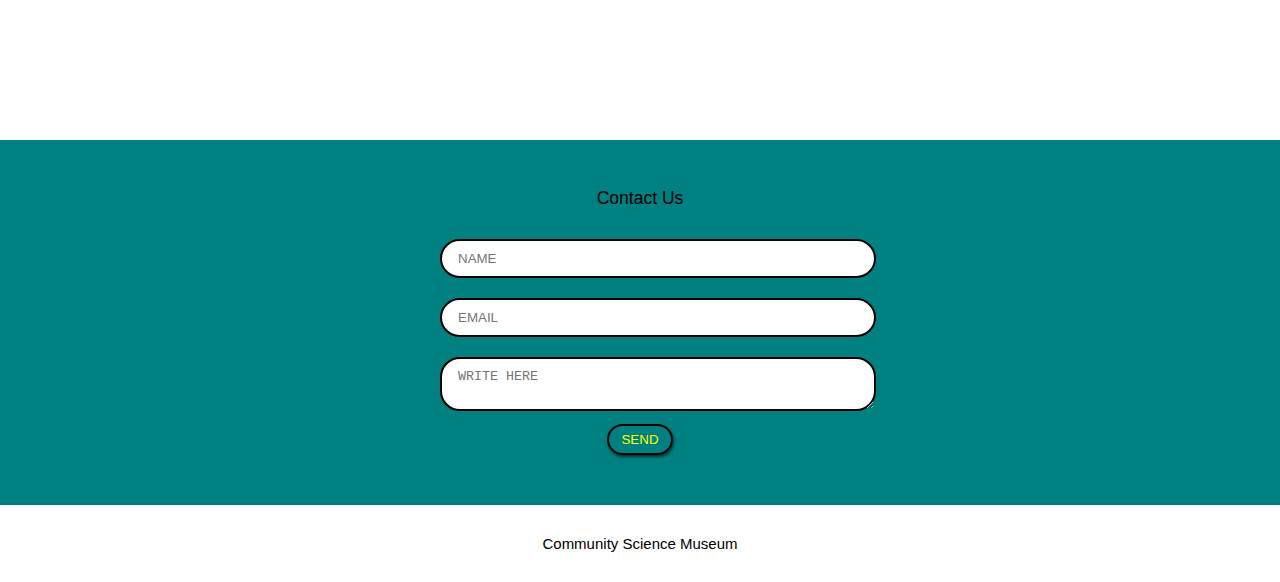
==== commit 28544a1d: "im" ====
--- a/styles/events.css
+++ b/styles/events.css
@@ -155,7 +155,7 @@
 }
 
 .einstein-img, .night-img, .energetica-img{
-    display: none;
+    max-width: 100%;
 }
 
 #air{
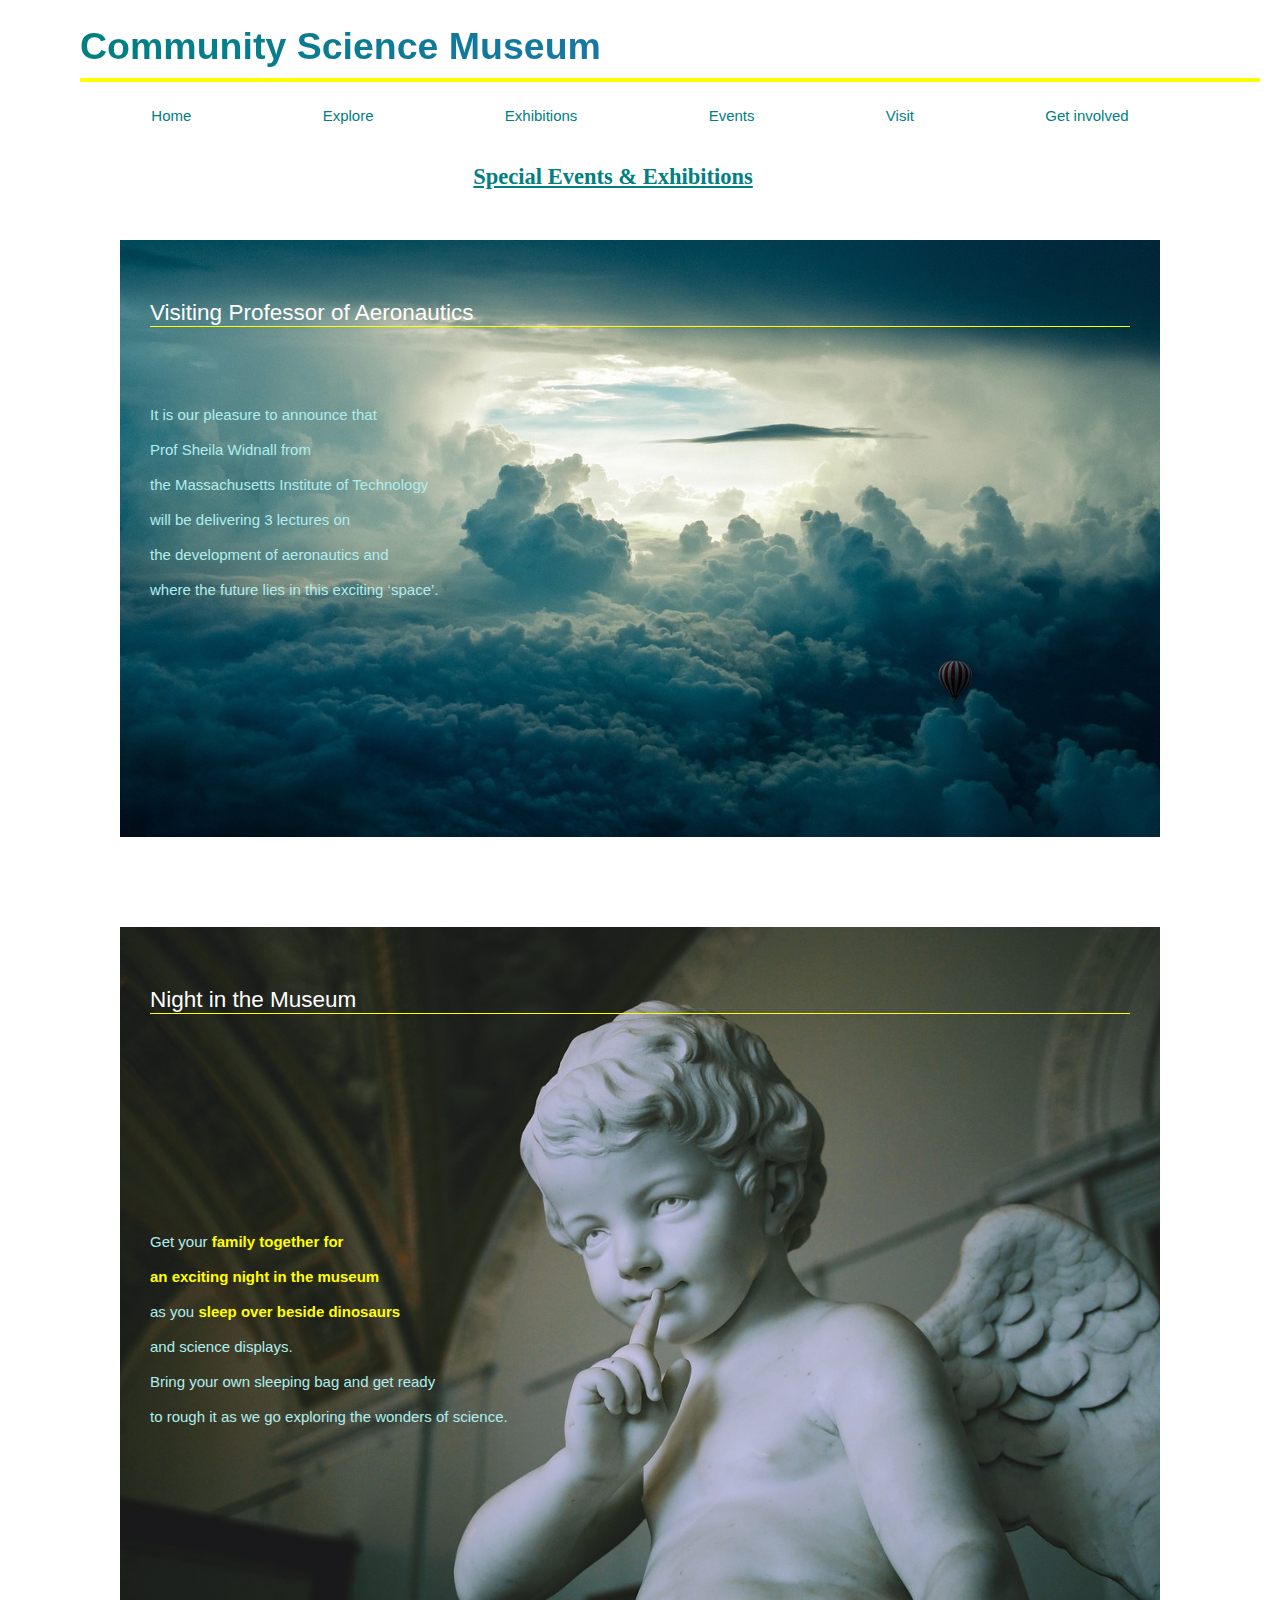
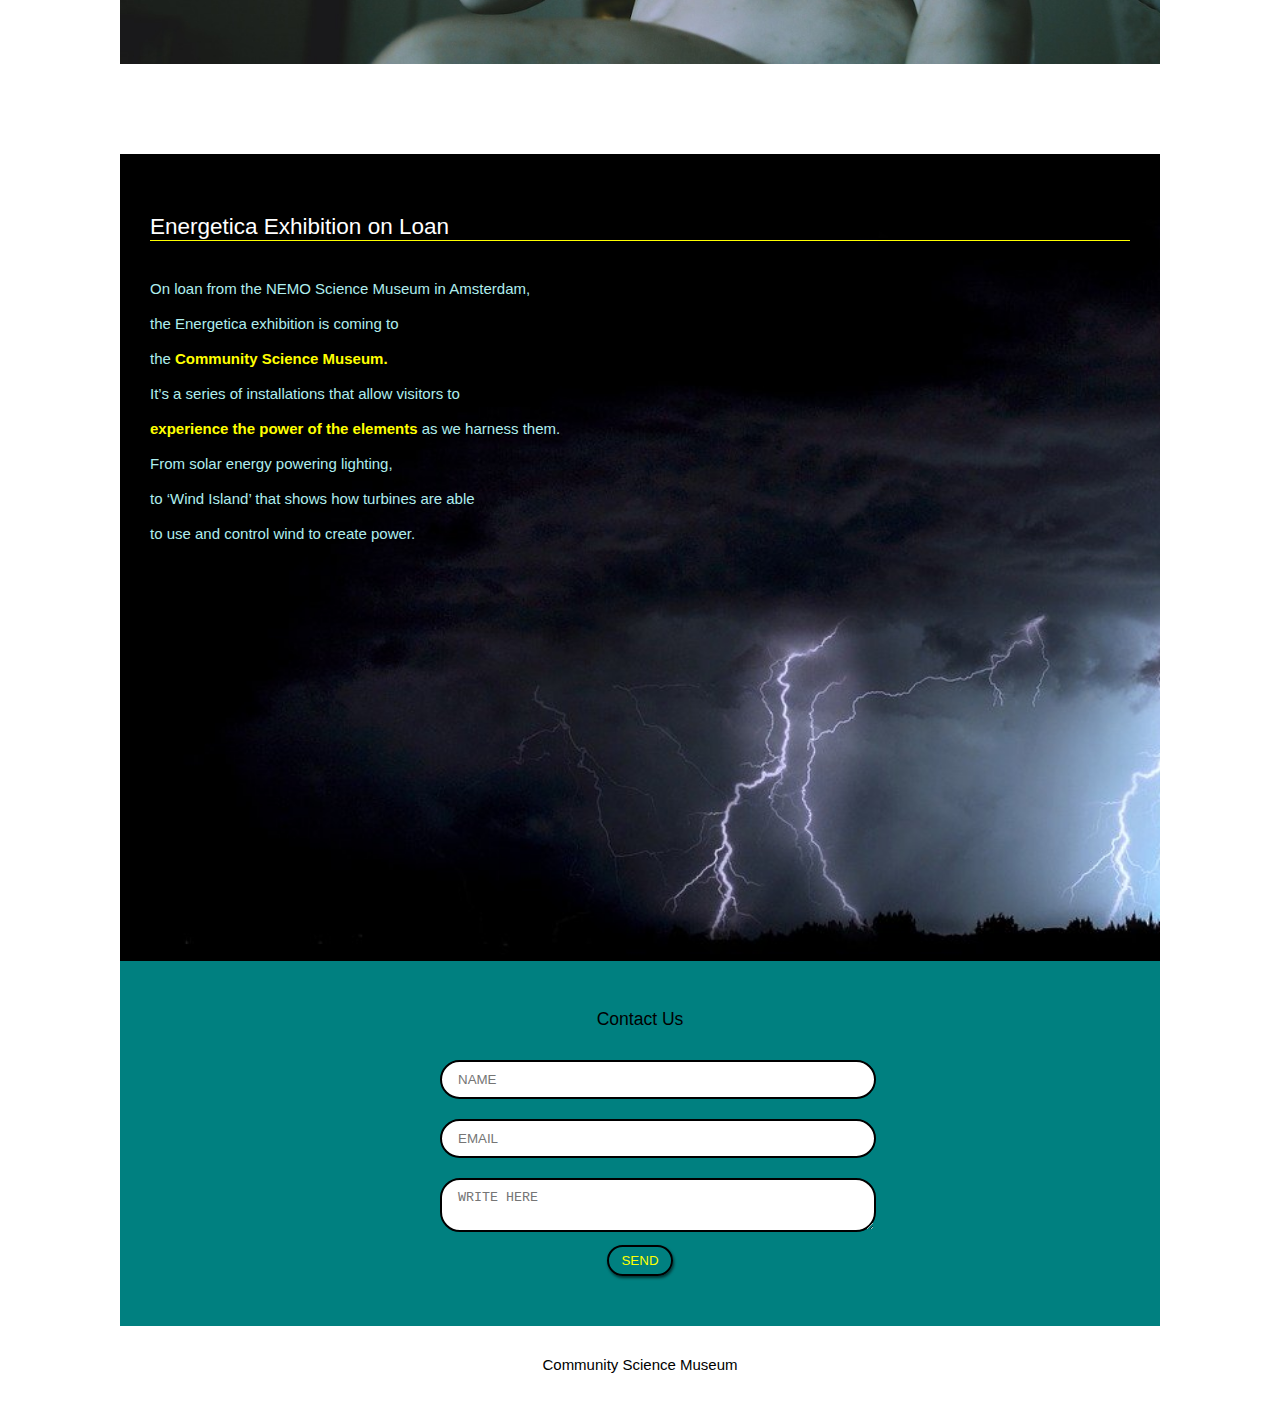
==== commit c8702659: "home" ====
--- a/events.html
+++ b/events.html
@@ -9,24 +9,26 @@
     <link rel="stylesheet"  type="text/css" href="/styles/events.css"> 
     <meta name="viewport" content="width=device-width, initial-scale=1">
     <link rel="stylesheet" href="https://use.fontawesome.com/releases/v5.15.3/css/all.css" integrity="sha384-SZXxX4whJ79/gErwcOYf+zWLeJdY/qpuqC4cAa9rOGUstPomtqpuNWT9wdPEn2fk" crossorigin="anonymous">
+    
   </head>
   <body>
+    <header>
+      <nav class="site-nav">
+        <nav>
+          <label for="hamburger-menu"><i class="fas fa-bars"></i></label>
+            <input type="checkbox" id="hamburger-menu"> 
+            <h1>Community Science Museum</h1>
+            <ul>
+                <li class="active"><a href="index.html">Home</a></li>
+                <li><a href="explore.html">Explore</a></li>
+                <li><a href="exhib.html">Exhibitions</a></li>
+                <li><a href="events.html">Events</a></li>
+                <li><a href="visit.html">Visit</a></li>
+                <li><a href="getin.html">Get involved</a></li>
+            </ul>
+        </nav>
+    </header>
     <main>
-        <nav class="site-nav">
-          <nav>
-            <label for="hamburger-menu"><i class="fas fa-bars"></i></label>
-              <input type="checkbox" id="hamburger-menu"> 
-              <h1>Community Science Museum</h1>
-              <ul>
-                  <li><a href="index.html">Home</a></li>
-                  <li><a href="explore.html">Explore</a></li>
-                  <li><a href="exhib.html">Exhibitions</a></li>
-                  <li><a href="events.html">Events</a></li>
-                  <li><a href="visit.html">Visit</a></li>
-                  <li><a href="getin.html">Get involved</a></li>
-              </ul>
-          </nav>
-
         <section id="exhibitions" class="grid">
              <div class="page-title">
                 <strong>Special Events & Exhibitions</strong>
--- a/styles/events.css
+++ b/styles/events.css
@@ -6,6 +6,7 @@
     padding: 0;
     text-decoration: none;
 }
+
 li{
     list-style-type: none;
 }
@@ -15,8 +16,7 @@
     font-family: Arial, Helvetica, sans-serif;
     font-size: 15px;
     background: rgb(255,255,255);
-    
-    
+
 }
 
 
@@ -129,7 +129,7 @@
 }
 
 #einstein{
-    background-image: url(images/balloon.jpg);
+    background-image: url(/images/balloon.jpg);
     background-repeat: no-repeat;
     background-size: cover;
     padding: 0 20px 20px 20px;
@@ -142,20 +142,21 @@
     border-bottom: 1px solid yellow;
     padding-top: 60px;
     color: white;
+    margin: 10px;
 }
 
 .einstein-text p{
     grid-column: 2/13;
     grid-row: 1;
     line-height: 20px;
-    padding-top: 200px;
+    padding-top: 60px;
     padding-bottom: 20px;
     text-align: left;
-
+    margin: 10px;
 }
 
 .einstein-img, .night-img, .energetica-img{
-    max-width: 100%;
+    display: none;
 }
 
 #air{
@@ -165,7 +166,7 @@
 }
 
 #night{
-    background-image: url(images/sculpture.jpg);
+    background-image: url(/images/sculpture.jpg);
     background-repeat: no-repeat;
     background-size: cover;
     padding: 0 20px 20px 20px;
@@ -178,6 +179,7 @@
     border-bottom: 1px solid yellow;
     padding-top: 60px;
     color: white;
+    margin: 10px;
 }
 
 .night-text p{
@@ -187,7 +189,7 @@
     padding-top: 200px;
     padding-bottom: 20px;
     text-align: left;
-
+    margin: 10px;
 }
 
 #air2{
@@ -197,7 +199,7 @@
 }
 
 #energetica{
-    background-image: url(images/lightning.jpg);
+    background-image: url(/images/lightning.jpg);
     background-repeat: no-repeat;
     background-size: cover;
     padding: 0 20px 20px 20px;
@@ -210,6 +212,7 @@
     border-bottom: 1px solid yellow;
     padding-top: 60px;
     color: white;
+    margin: 10px;
 }
 
 .energetica-text p{
@@ -219,7 +222,7 @@
     padding-top: 20px;
     padding-bottom: 200px;
     text-align: left;
-
+    margin: 10px;
 }
 
 #contact{
@@ -268,17 +271,19 @@
 
 /* pad and laptop */
 @media screen and (min-width: 960px){
-    .body{
-        background: teal;
+    main {
+        max-width: 1000px;
+        margin: 0 auto;
     }
     
     .site-nav ul{
         display: flex;
-        gap: 40px;
-        padding: 10px 0;
-        margin-right: 400px;
-        margin-left: 80px;
-        padding-bottom: 30px;
+        margin: 0 auto;
+        justify-content: space-evenly;
+   }
+
+   nav label {
+       display: none;
    }
 
    .site-nav h1{
@@ -292,23 +297,11 @@
         grid-column: 5/10;
         font-size: 1.5em;
     }
-   
-   #hamburger-menu{
-       display: none;
-   }
-    
-   #hamburger-menu:checked ~ ul{
-       display: none;
-   }
-   
-   i{
-       display: none;
-   }
 
    .site-nav h1{
-    font-size: 2em;
-    padding-bottom: 10px;
-    border-bottom: 4px solid yellow;
+        font-size: 2em;
+        padding-bottom: 10px;
+        border-bottom: 4px solid yellow;
     }
 
     #air, #air2{
@@ -334,11 +327,4 @@
         font-size: 2.5em;
         border-bottom: 4px solid yellow;
     }
-
-    .site-nav ul{
-        gap: 80px;
-        margin-right: 400px;
-        margin-left: 90px;
-        padding-bottom: 30px;
-    }
 }